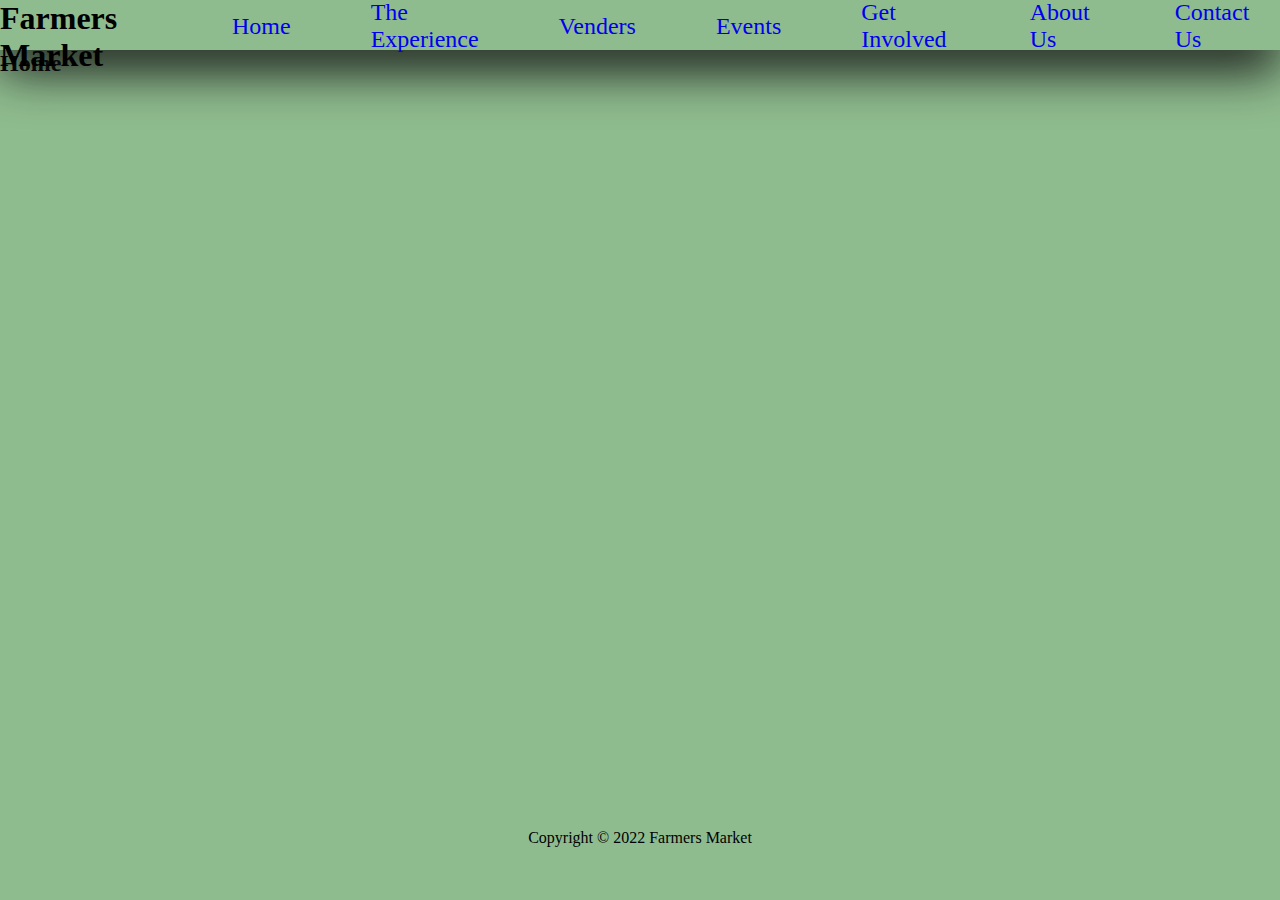
==== index.html @ 7641605c "Create HTML skeleton and organize files" ====
<!DOCTYPE html>
<html lang="en" dir="ltr">
    <head>
        <meta charset="utf-8">
        <meta name="viewport" content="width=device-width, initial-scale=1.0">
        <meta http-equiv="X-UA-Compatible" content="ie=edge">
        <link rel='stylesheet' href='styles.css' type='text/css'/> 
        <title>Farmers Market</title>
    </head>
    <body>
        <header>
            <h1><a href="index.html">Farmers Market</a></h1>
            <nav>
                <ul class=main-nav>
                    <li><a href="index.html">Home</a></li>
                    <li><a href="the-experience.html">The Experience</a></li>
                    <li><a href="venders.html">Venders</a></li>
                    <li><a href="events.html">Events</a></li>
                    <li><a href="get-involved.html">Get Involved</a></li>
                    <li><a href="about-us.html">About Us</a></li>
                    <li><a href="contact-us.html">Contact Us</a></li>
                </ul>
                <div id="hamburger-icon" onclick="toggleMobileMenu(this)">
                   <div class="bar1"></div>
                   <div class="bar2"></div>
                   <div class="bar3"></div>
                   <ul class="mobile-menu">
                       <li id="home" ><a href="index.html">Home</a></li>
                       <li id="the-experience" ><a href="the-experience.html">The Experience</a></li>
                       <li id="venders" ><a href="venders.html">Venders</a></li>
                       <li id="events" ><a href="events.html">Events</a></li>
                       <li id="get-involved" ><a href="get-involved.html">Get Involved</a></li>
                       <li id="about-us" ><a href="about-us.html">About Us</a></li>
                       <li id="contact-us" ><a href="contact-us.html">Contact Us</a></li>
                   </ul>
                </div>
            </nav>
        </header>
        
        <main>
            <h2>Home</h2>
        </main>
        
        <footer>
            Copyright &copy; 2022 Farmers Market
        </footer>
        
        <script language="javascript">
            function toggleMobileMenu(menu) {
                menu.classList.toggle('open');
            }  
       </script>
    </body>
</html>
---- styles.css ----
* {
    scroll-behavior: smooth;
    text-rendering: optimizeSpeed;
    box-sizing: border-box;
    padding: 0;
    margin: 0;
}

html {
    height: 100%;
}

html body {
    background-color: rgb(143,188,143);
    height: 100%;
    display: flex;
    flex-direction: column;
}

h1 a {
    text-decoration: none;
    color: black;
}

header {
    position: relative;
    
    box-shadow: 0px 20px 50px #121212;
    padding: 40 20px;
    height: 50px;
    display: flex;
    justify-content: space-between;
    z-index: 7;
}

ul {
    list-style: none;
    height: 100%;
    
    display: flex;
    align-items: center;
    justify-content: space-around;
    gap: 20px;
}

ul a {
    font-size: 24px;
    
    text-decoration: none;
}

ul li {
    padding-top: 24px;
    padding-left: 30px;
    padding-right: 30px;
    padding-bottom: 22px;
    transition: box-shadow 300ms;
}

ul li:hover {
    box-shadow: inset 0px -10px #4a3523;
}

footer {
    min-height: 125px;
    margin-top: auto;
    display: flex;
    justify-content: center;
    align-items: center;
}

#hamburger-icon {
    margin: -15 10;
    display: none;
    cursor: pointer;
}

#hamburger-icon div {
    top: 0px;
    width: 35px;
    height: 3px;
    background-color: #4a3523;
    margin: 6px 0px;
    transition: 0.4s;
}

.open .bar1 {
    -webkit-transform: rotate(-45deg) translate(-6px, 6px);
    transform: rotate(-45deg) translate(-6px, 6px);
}

.open .bar2 {
    opacity: 0;
}

.open .bar3 {
    -webkit-transform: rotate(45deg) translate(-6px, -8px);
    transform: rotate(45deg) translate(-6px, -8px);
}

.open .mobile-menu {
    display: flex;
    flex-direction: column;
    align-items: center;
    justify-content: flex-start;
    gap: 0;
}

.mobile-menu {
    display: none;
    position: absolute;
    top: 80px;
    left: 0;
    height: calc(100vh - 50px);
    width: 100%;
}

.mobile-menu li {

    width: 100%;
}

.mobile-menu a {
    color: cornsilk;
}

@media only screen and (max-width: 773px) {
    header nav {
        display: none;
    }
    #hamburger-icon {
        display: block;
    }
}

@media only screen and (max-width: 479px) {
    header h1 a {
        font-size: 24px;
    }
}
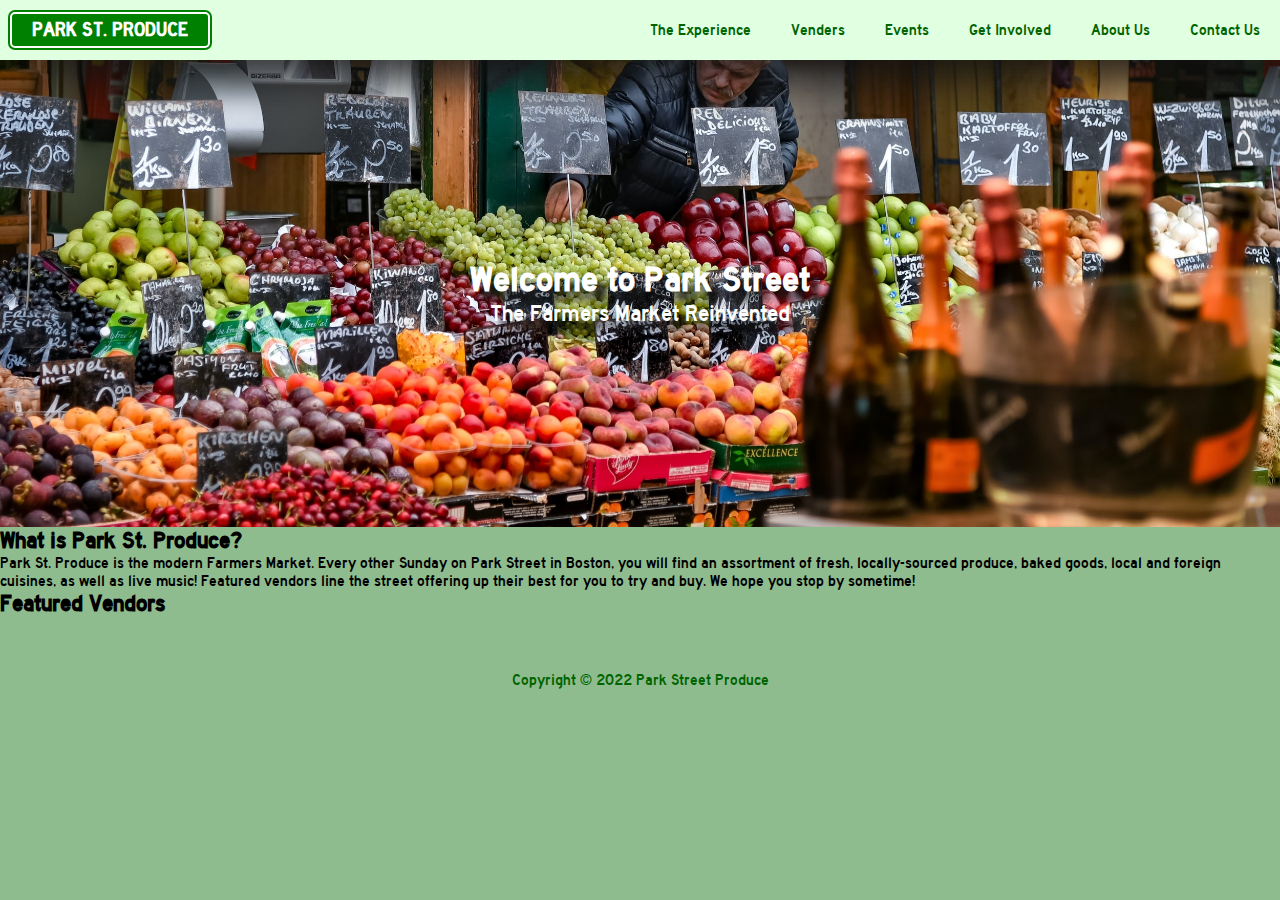
==== commit 35812ea5: "Home page update" ====
--- a/index.html
+++ b/index.html
@@ -5,14 +5,13 @@
         <meta name="viewport" content="width=device-width, initial-scale=1.0">
         <meta http-equiv="X-UA-Compatible" content="ie=edge">
         <link rel='stylesheet' href='styles.css' type='text/css'/> 
-        <title>Farmers Market</title>
+        <title>Park Street Produce</title>
     </head>
     <body>
         <header>
-            <h1><a href="index.html">Farmers Market</a></h1>
+            <h1><a href="index.html">PARK ST. PRODUCE</a></h1>
             <nav>
                 <ul class=main-nav>
-                    <li><a href="index.html">Home</a></li>
                     <li><a href="the-experience.html">The Experience</a></li>
                     <li><a href="venders.html">Venders</a></li>
                     <li><a href="events.html">Events</a></li>
@@ -20,29 +19,44 @@
                     <li><a href="about-us.html">About Us</a></li>
                     <li><a href="contact-us.html">Contact Us</a></li>
                 </ul>
-                <div id="hamburger-icon" onclick="toggleMobileMenu(this)">
-                   <div class="bar1"></div>
-                   <div class="bar2"></div>
-                   <div class="bar3"></div>
-                   <ul class="mobile-menu">
-                       <li id="home" ><a href="index.html">Home</a></li>
-                       <li id="the-experience" ><a href="the-experience.html">The Experience</a></li>
-                       <li id="venders" ><a href="venders.html">Venders</a></li>
-                       <li id="events" ><a href="events.html">Events</a></li>
-                       <li id="get-involved" ><a href="get-involved.html">Get Involved</a></li>
-                       <li id="about-us" ><a href="about-us.html">About Us</a></li>
-                       <li id="contact-us" ><a href="contact-us.html">Contact Us</a></li>
-                   </ul>
-                </div>
             </nav>
+            <div id="hamburger-icon" onclick="toggleMobileMenu(this)">
+               <div class="bar1"></div>
+               <div class="bar2"></div>
+               <div class="bar3"></div>
+               <ul class="mobile-menu">
+                    <li id="home" ><a href="index.html">Home</a></li>
+                    <li id="the-experience" ><a href="the-experience.html">The Experience</a></li>
+                    <li id="venders" ><a href="venders.html">Venders</a></li>
+                    <li id="events" ><a href="events.html">Events</a></li>
+                    <li id="get-involved" ><a href="get-involved.html">Get Involved</a></li>
+                    <li id="about-us" ><a href="about-us.html">About Us</a></li>
+                    <li id="contact-us" ><a href="contact-us.html">Contact Us</a></li>
+                </ul>
+            </div>
         </header>
+        <div class="hero-image">
+            <div class="hero-text">
+                <h2>Welcome to Park Street</h2>
+                <p>The Farmers Market Reinvented</p>
+             </div>
+        </div>
+        <div id="overview">
+            <h2>What is Park St. Produce?</h2>
+            <p>Park St. Produce is the modern Farmers Market. Every other Sunday on Park Street in Boston, you will find an assortment of fresh, locally-sourced produce, baked goods, local and foreign cuisines, as well as live music! Featured vendors line the street offering up their best for you to try and buy. We hope you stop by sometime! </p>
+        </div>
+        <div id="featured-vendors">
+            <h2>Featured Vendors</h2>
+            
+        </div>
         
-        <main>
-            <h2>Home</h2>
-        </main>
+
+
+
+
         
         <footer>
-            Copyright &copy; 2022 Farmers Market
+            Copyright &copy; 2022 Park Street Produce
         </footer>
         
         <script language="javascript">
--- a/styles.css
+++ b/styles.css
@@ -1,3 +1,12 @@
+/*! Generated by Font Squirrel (https://www.fontsquirrel.com) on March 1, 2022 */
+@font-face {
+    font-family: 'highway_gothicregular';
+    src: url('webfontkit-20220301-140239/hwygoth-webfont.woff2') format('woff2'),
+         url('webfontkit-20220301-140239/hwygoth-webfont.woff') format('woff');
+    font-weight: normal;
+    font-style: normal;
+}
+
 * {
     scroll-behavior: smooth;
     text-rendering: optimizeSpeed;
@@ -6,28 +15,40 @@
     margin: 0;
 }
 
-html {
+html body {
+    font-family: 'highway_gothicregular', Helvetica, Arial, san-serif;
+    font-weight: normal;
+    font-style: normal;
+    background-color: rgb(143,188,143);
     height: 100%;
 }
 
-html body {
-    background-color: rgb(143,188,143);
-    height: 100%;
+h1{
     display: flex;
-    flex-direction: column;
+    align-items: center;
 }
 
 h1 a {
+    font-size: 20px;
+    border: 2px solid white;
+    border-radius: 5px;
+    box-shadow: 0 0 0 2px green;
+    color: white;
+    background-color: green;
     text-decoration: none;
-    color: black;
+    padding-top: 5px;
+    padding-bottom: 5px;
+    padding-left: 20px;
+    padding-right: 20px;
+    margin-left: 10px;
 }
 
 header {
     position: relative;
-    
-    box-shadow: 0px 20px 50px #121212;
-    padding: 40 20px;
-    height: 50px;
+    background-color: rgb(225, 255, 225);
+    box-shadow: 40px 20px 50px #121212;
+    /* padding: 40 20px; */
+    height: 60px;
     display: flex;
     justify-content: space-between;
     z-index: 7;
@@ -40,28 +61,31 @@
     display: flex;
     align-items: center;
     justify-content: space-around;
-    gap: 20px;
 }
 
 ul a {
-    font-size: 24px;
-    
+    font-size: 16px;
+    color: darkgreen;
     text-decoration: none;
 }
 
 ul li {
     padding-top: 24px;
-    padding-left: 30px;
-    padding-right: 30px;
-    padding-bottom: 22px;
-    transition: box-shadow 300ms;
+    padding-left: 20px;
+    padding-right: 20px;
+    padding-bottom: 24px;
 }
 
-ul li:hover {
-    box-shadow: inset 0px -10px #4a3523;
+ul li a {
+    transition: color 300ms;
+}
+
+ul li a:hover {
+    color: yellowgreen;
 }
 
 footer {
+    color: darkgreen;
     min-height: 125px;
     margin-top: auto;
     display: flex;
@@ -70,23 +94,22 @@
 }
 
 #hamburger-icon {
-    margin: -15 10;
     display: none;
     cursor: pointer;
+    padding-top: 15px;
 }
 
 #hamburger-icon div {
-    top: 0px;
-    width: 35px;
+    width: 25px;
     height: 3px;
-    background-color: #4a3523;
-    margin: 6px 0px;
+    background-color: darkgreen;
+    margin: 5px 10px;
     transition: 0.4s;
 }
 
 .open .bar1 {
-    -webkit-transform: rotate(-45deg) translate(-6px, 6px);
-    transform: rotate(-45deg) translate(-6px, 6px);
+    -webkit-transform: rotate(-45deg) translate(-5px, 5px);
+    transform: rotate(-45deg) translate(-5px, 5px);
 }
 
 .open .bar2 {
@@ -94,8 +117,8 @@
 }
 
 .open .bar3 {
-    -webkit-transform: rotate(45deg) translate(-6px, -8px);
-    transform: rotate(45deg) translate(-6px, -8px);
+    -webkit-transform: rotate(45deg) translate(-5px, -7px);
+    transform: rotate(45deg) translate(-5px, -7px);
 }
 
 .open .mobile-menu {
@@ -109,22 +132,22 @@
 .mobile-menu {
     display: none;
     position: absolute;
-    top: 80px;
+    top: 60px;
     left: 0;
-    height: calc(100vh - 50px);
+    height: calc(100vh - 80px);
     width: 100%;
 }
 
 .mobile-menu li {
-
+    background-color: darkgreen;
     width: 100%;
 }
 
 .mobile-menu a {
-    color: cornsilk;
+    color: white
 }
 
-@media only screen and (max-width: 773px) {
+@media only screen and (max-width: 900px) {
     header nav {
         display: none;
     }
@@ -135,6 +158,28 @@
 
 @media only screen and (max-width: 479px) {
     header h1 a {
-        font-size: 24px;
+        font-size: 18px;
     }
 }
+
+.hero-image {
+    padding: 200px;
+    background-size: cover;
+    background-position: center;
+    background-image: url("photos/jorge-franganillo-QUoMZNWcCMI-unsplash.jpg");
+    z-index: -1;
+}
+
+.hero-text {
+    font-size: 24px;
+    display: none;
+    color: white;
+    text-align: center;
+    text-shadow: 10px 10px 7px #121212;
+}
+
+@media only screen and (min-width: 760px) {
+    .hero-text {
+        display: block;
+    }
+}
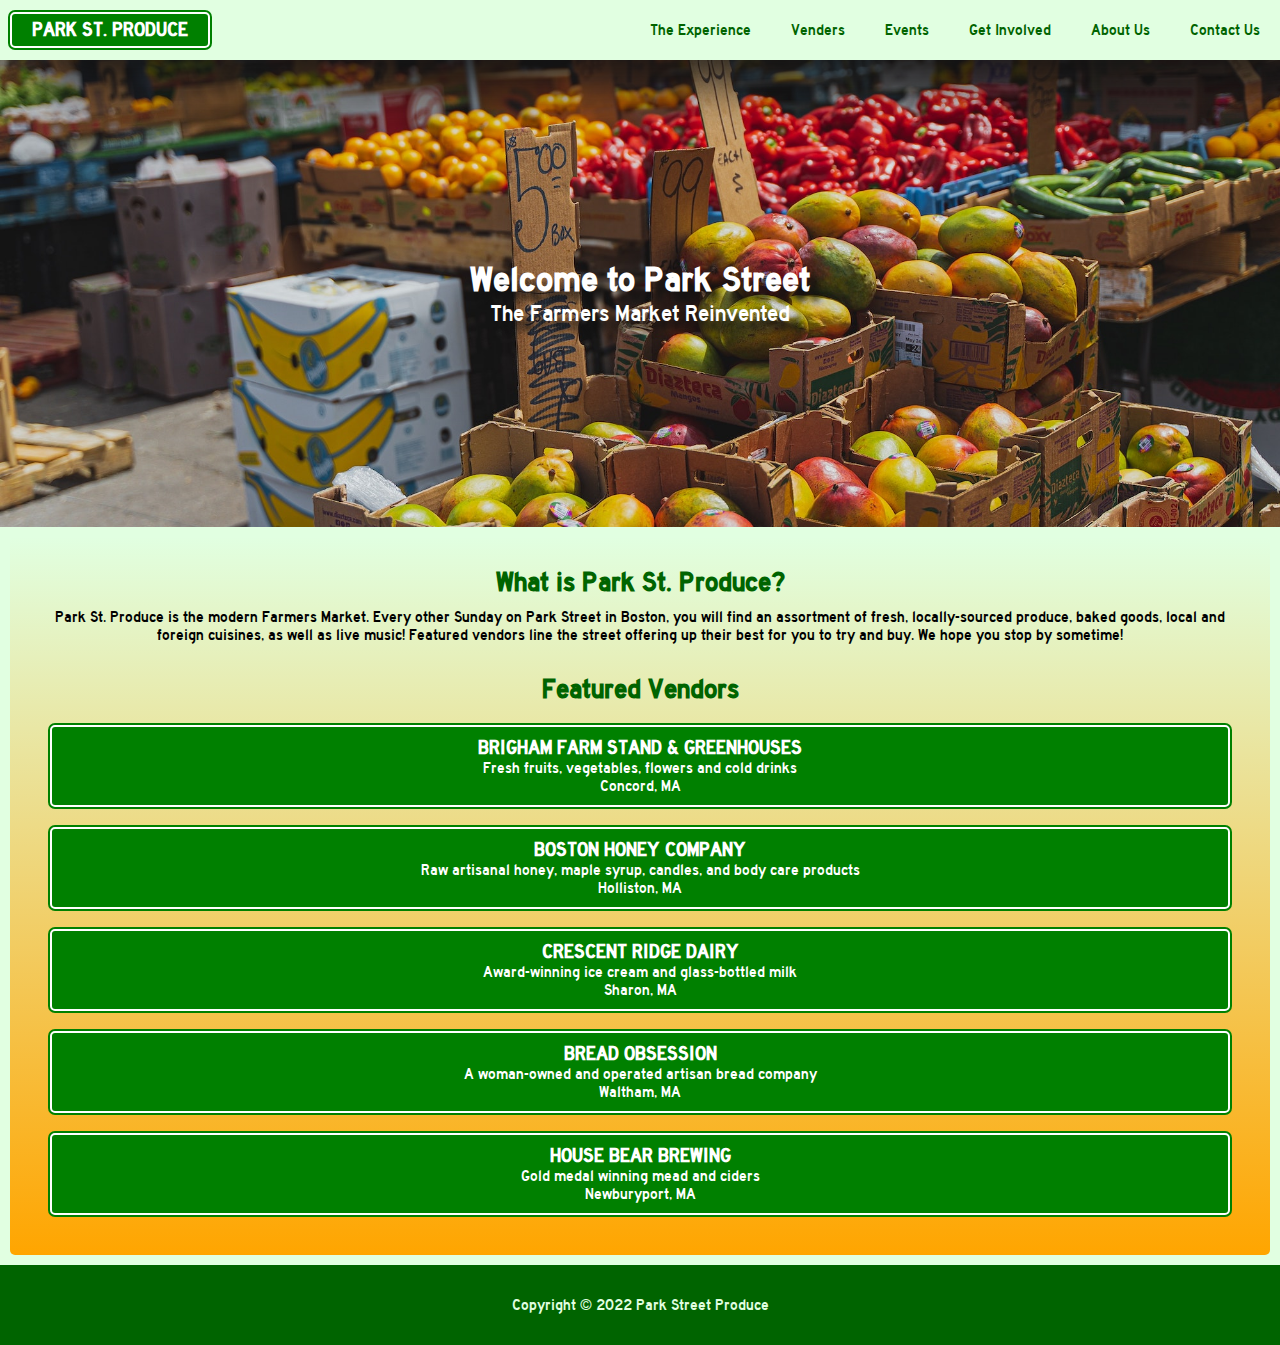
==== commit 9108577f: "Update Venders page" ====
--- a/index.html
+++ b/index.html
@@ -41,20 +41,38 @@
                 <p>The Farmers Market Reinvented</p>
              </div>
         </div>
-        <div id="overview">
-            <h2>What is Park St. Produce?</h2>
-            <p>Park St. Produce is the modern Farmers Market. Every other Sunday on Park Street in Boston, you will find an assortment of fresh, locally-sourced produce, baked goods, local and foreign cuisines, as well as live music! Featured vendors line the street offering up their best for you to try and buy. We hope you stop by sometime! </p>
+        <div id="body">
+            <h3>What is Park St. Produce?</h2>
+            <p>Park St. Produce is the modern Farmers Market. Every other Sunday on Park Street in Boston, you will find an assortment of fresh, locally-sourced produce, baked goods, local and foreign cuisines, as well as live music! Featured vendors line the street offering up their best for you to try and buy. We hope you stop by sometime!</p>
+            <h3 style="text-align: center; margin-top: 30px;">Featured Vendors</h2>
+            <div id="featured-vendors">
+                <div id="vendor1">
+                    <h4>Brigham Farm Stand & Greenhouses</h4>
+                    <span>Fresh fruits, vegetables, flowers and cold drinks</span><br>
+                    <span>Concord, MA</span>
+                </div>
+                <div id="vendor2">
+                    <h4>Boston Honey Company</h4>
+                    <span>Raw artisanal honey, maple syrup, candles, and body care products</span><br>
+                    <span>Holliston, MA</span>
+                </div>
+                <div id="vendor3">
+                    <h4>Crescent Ridge Dairy</h4>
+                    <span>Award-winning ice cream and glass-bottled milk</span><br>
+                    <span>Sharon, MA</span>
+                </div>
+                <div id="vendor4">
+                    <h4>Bread Obsession</h4>
+                    <span>A woman-owned and operated artisan bread company</span><br>
+                    <span>Waltham, MA</span>
+                </div>
+                <div id="vendor5">
+                    <h4>House Bear Brewing</h4>
+                    <span>Gold medal winning mead and ciders</span><br>
+                    <span>Newburyport, MA</span>
+                </div>
+            </div>
         </div>
-        <div id="featured-vendors">
-            <h2>Featured Vendors</h2>
-            
-        </div>
-        
-
-
-
-
-        
         <footer>
             Copyright &copy; 2022 Park Street Produce
         </footer>
--- a/styles.css
+++ b/styles.css
@@ -19,7 +19,7 @@
     font-family: 'highway_gothicregular', Helvetica, Arial, san-serif;
     font-weight: normal;
     font-style: normal;
-    background-color: rgb(143,188,143);
+    background-color: rgb(225, 255, 225);
     height: 100%;
 }
 
@@ -54,7 +54,7 @@
     z-index: 7;
 }
 
-ul {
+header ul {
     list-style: none;
     height: 100%;
     
@@ -63,31 +63,31 @@
     justify-content: space-around;
 }
 
-ul a {
+header ul a {
     font-size: 16px;
     color: darkgreen;
     text-decoration: none;
 }
 
-ul li {
+header ul li {
     padding-top: 24px;
     padding-left: 20px;
     padding-right: 20px;
     padding-bottom: 24px;
 }
 
-ul li a {
+header ul li a {
     transition: color 300ms;
 }
 
-ul li a:hover {
+header ul li a:hover {
     color: yellowgreen;
 }
 
 footer {
-    color: darkgreen;
-    min-height: 125px;
-    margin-top: auto;
+    background-color: darkgreen;
+    color: rgb(225, 255, 225);
+    height: 80px;
     display: flex;
     justify-content: center;
     align-items: center;
@@ -166,7 +166,7 @@
     padding: 200px;
     background-size: cover;
     background-position: center;
-    background-image: url("photos/jorge-franganillo-QUoMZNWcCMI-unsplash.jpg");
+    background-image: url("photos/homephoto.jpg");
     z-index: -1;
 }
 
@@ -183,3 +183,161 @@
         display: block;
     }
 }
+
+#body {
+    margin: 10px;
+    border-radius: 5px;
+    background-image: linear-gradient(rgb(225, 255, 225), orange);
+    text-align: center;
+    padding: 30px;
+}
+
+h3 {
+    font-size: 28px;
+    padding-bottom: 10px;
+    color: darkgreen;
+}
+
+h4 {
+    font-size: 20px;
+    text-transform: uppercase;
+}
+
+#featured-vendors {
+    text-align: center;
+    color: white;
+    display: flex;
+    flex-direction: column;
+    grid-template-columns: repeat(5, 1fr);
+    text-align: center;
+}
+
+#vendor1 {
+    border: 2px solid white;
+    border-radius: 5px;
+    box-shadow: 0 0 0 2px green;
+    padding: 10px;
+    margin: 10px;
+    background-color: green;
+    border-radius: 5px;
+    transition: all 0.5s ease;
+}
+
+#vendor1:hover {
+    color: darkgreen;
+    background-color:rgb(225, 255, 225);
+}
+
+#vendor2 {
+    border: 2px solid white;
+    border-radius: 5px;
+    box-shadow: 0 0 0 2px green;
+    padding: 10px;
+    margin: 10px;
+    background-color: green;
+    border-radius: 5px;
+    transition: all 0.5s ease;
+}
+
+#vendor2:hover {
+    color: darkgreen;
+    background-color:rgb(225, 255, 225);
+}
+
+#vendor3 {
+    border: 2px solid white;
+    border-radius: 5px;
+    box-shadow: 0 0 0 2px green;
+    padding: 10px;
+    margin: 10px;
+    background-color:green;
+    border-radius: 5px;
+    transition: all 0.5s ease;
+}
+
+#vendor3:hover {
+    color: darkgreen;
+    background-color:rgb(225, 255, 225);
+}
+
+#vendor4 {
+    border: 2px solid white;
+    border-radius: 5px;
+    box-shadow: 0 0 0 2px green;
+    padding: 10px;
+    margin: 10px;
+    background-color:green;
+    border-radius: 5px;
+    transition: all 0.5s ease;
+}
+
+#vendor4:hover {
+    color: darkgreen;
+    background-color:rgb(225, 255, 225);
+}
+
+#vendor5 {
+    border: 2px solid white;
+    border-radius: 5px;
+    box-shadow: 0 0 0 2px green;
+    padding: 10px;
+    margin: 10px;
+    background-color: green;
+    border-radius: 5px;
+    transition: all 0.5s ease;
+}
+
+#vendor5:hover {
+    color: darkgreen;
+    background-color:rgb(225, 255, 225);
+}
+
+#experience-image {
+    padding: 200px;
+    background-size: cover;
+    background-position: center;
+    background-image: url("photos/experience.jpg");
+    z-index: -1;
+}
+
+#experience {
+    text-align: center;
+    margin-bottom: 30px;
+    margin-top: 30px;
+    margin-left: 35px;
+    margin-right: 35px;
+}
+
+#experience h2 {
+    color: darkgreen;
+    font-size: 28px;
+    margin-bottom: 10px;
+}
+
+#experience span {
+    font-size: 18px;
+}
+
+.exp-container {
+    margin-left: 10px;
+    margin-right: 10px;
+    margin-bottom: 10px;
+    border-radius: 5px;
+    padding-left: 10px;
+    padding-right: 10px;
+    padding-bottom: 10px;
+    text-align: center;
+    background-image: linear-gradient(rgb(225, 255, 225), rgb(253,253,150));
+}
+
+.exp-content {
+    background-color: rgba(0, 0, 0, 0.2);
+    border-radius: 5px;
+    margin: 20px;
+    padding: 15px;
+}
+
+.exp-content h2 {
+    color: darkgreen;
+    margin-bottom: 10px;
+}